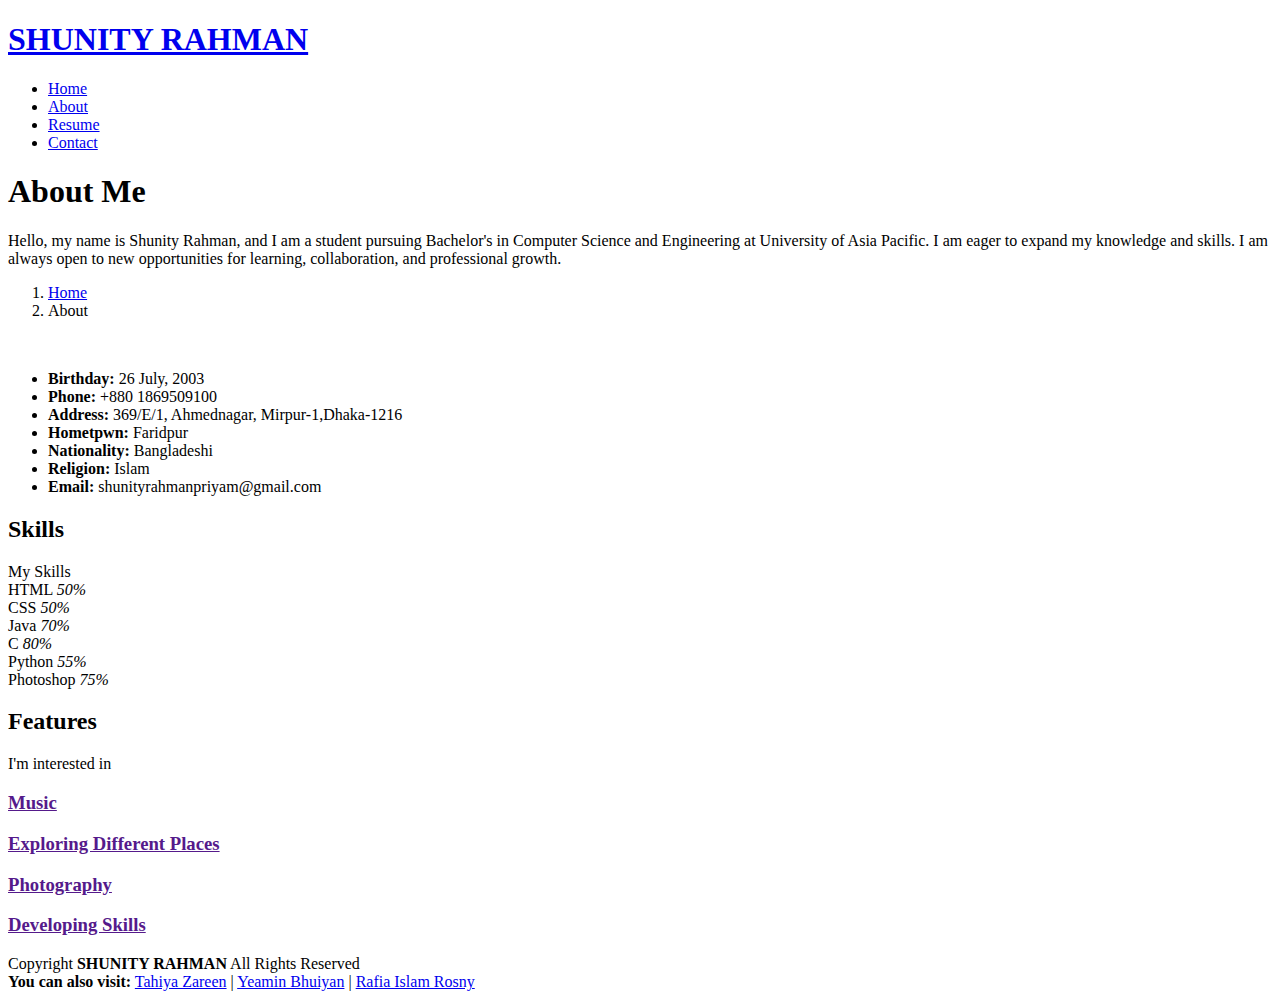
==== about.html @ 14f86980 "Add files via upload" ====
<!DOCTYPE html>
<html lang="en">

<head>
  <meta charset="utf-8">
  <meta content="width=device-width, initial-scale=1.0" name="viewport">
  <title>Shunity Rahman- Portfolio</title>
  <meta name="description" content="">
  <meta name="keywords" content="">

  <!-- Favicons -->
  <link href="assets/img/favicon.png" rel="icon">
  <link href="assets/img/apple-touch-icon.png" rel="apple-touch-icon">

  <!-- Fonts -->
  <link href="https://fonts.googleapis.com" rel="preconnect">
  <link href="https://fonts.gstatic.com" rel="preconnect" crossorigin>
  <link href="https://fonts.googleapis.com/css2?family=Roboto:ital,wght@0,100;0,300;0,400;0,500;0,700;0,900;1,100;1,300;1,400;1,500;1,700;1,900&family=Poppins:ital,wght@0,100;0,200;0,300;0,400;0,500;0,600;0,700;0,800;0,900;1,100;1,200;1,300;1,400;1,500;1,600;1,700;1,800;1,900&family=Raleway:ital,wght@0,100;0,200;0,300;0,400;0,500;0,600;0,700;0,800;0,900;1,100;1,200;1,300;1,400;1,500;1,600;1,700;1,800;1,900&display=swap" rel="stylesheet">

  <!-- Vendor CSS Files -->
  <link href="assets/vendor/bootstrap/css/bootstrap.min.css" rel="stylesheet">
  <link href="assets/vendor/bootstrap-icons/bootstrap-icons.css" rel="stylesheet">
  <link href="assets/vendor/aos/aos.css" rel="stylesheet">
  <link href="assets/vendor/swiper/swiper-bundle.min.css" rel="stylesheet">
  <link href="assets/vendor/glightbox/css/glightbox.min.css" rel="stylesheet">

  <!-- Main CSS File -->
  <link href="assets/css/main.css" rel="stylesheet">

</head>

<body class="about-page">

  <header id="header" class="header d-flex align-items-center fixed-top">
    <div class="container-fluid container-xl position-relative d-flex align-items-center justify-content-between">

      <a href="index.html" class="logo d-flex align-items-center">
        <!-- Uncomment the line below if you also wish to use an image logo -->
        <!-- <img src="assets/img/logo.png" alt=""> -->
        <h1 class="sitename">SHUNITY RAHMAN</h1>
      </a>

      <nav id="navmenu" class="navmenu">
        <ul>
          <li><a href="index.html">Home</a></li>
          <li><a href="about.html" class="active">About</a></li>
          <li><a href="resume.html">Resume</a></li>
          <li><a href="contact.html">Contact</a></li>
        </ul>  
        <i class="mobile-nav-toggle d-xl-none bi bi-list"></i>
      </nav>

    </div>
  </header>

  <main class="main">

    <!-- Page Title -->
    <div class="page-title" data-aos="fade">
      <div class="heading">
        <div class="container">
          <div class="row d-flex justify-content-center text-center">
            <div class="col-lg-8">
              <h1>About Me</h1>
              <p class="mb-0">Hello, my name is Shunity Rahman, and I am a student pursuing Bachelor's in Computer Science and Engineering at University of Asia Pacific. I am eager to expand my knowledge and skills. I am always open to new opportunities for learning, collaboration, and professional growth.</p>
            </div>
          </div>
        </div>
      </div>
      <nav class="breadcrumbs">
        <div class="container">
          <ol>
            <li><a href="index.html">Home</a></li>
            <li class="current">About</li>
          </ol>
        </div>
      </nav>
    </div><!-- End Page Title -->

    <!-- About Section -->
    <section id="about" class="about section">

      <div class="container" data-aos="fade-up" data-aos-delay="100">

        <div class="row gy-4 justify-content-center">
          <div class="col-lg-4">
            <img src="assets/img/PRIYAM 3.jpeg" class="img-fluid" alt="">
          </div>
          <div class="col-lg-8 content">
            <div class="row">
              <div class="col-lg-6">
                <ul>
                  <li><i class="bi bi-chevron-right"></i> <strong>Birthday:</strong> <span>26 July, 2003</span></li>
                  <li><i class="bi bi-chevron-right"></i> <strong>Phone:</strong> <span>+880 1869509100</span></li>
                  <li><i class="bi bi-chevron-right"></i> <strong>Address:</strong> <span>369/E/1, Ahmednagar, Mirpur-1,Dhaka-1216</span></li>
                  <li><i class="bi bi-chevron-right"></i> <strong>Hometpwn:</strong> <span>Faridpur</span></li>
                  <li><i class="bi bi-chevron-right"></i> <strong>Nationality:</strong> <span>Bangladeshi</span></li>
                  <li><i class="bi bi-chevron-right"></i> <strong>Religion:</strong> <span>Islam</span></li>
                  <li><i class="bi bi-chevron-right"></i> <strong>Email:</strong> <span>shunityrahmanpriyam@gmail.com</span></li>
                </ul>
              </div>
            </div>
          </div>
        </div>

      </div>

    </section><!-- /About Section -->

        </div>

      </div>

    </section><!-- /Stats Section -->

    <!-- Skills Section -->
    <section id="skills" class="skills section">

      <!-- Section Title -->
      <div class="container section-title" data-aos="fade-up">
        <h2>Skills</h2>
        <div><span>My</span> <span class="description-title">Skills</span></div>
      </div><!-- End Section Title -->

      <div class="container" data-aos="fade-up" data-aos-delay="100">

        <div class="row skills-content skills-animation">

          <div class="col-lg-6">

            <div class="progress">
              <span class="skill"><span>HTML</span> <i class="val">50%</i></span>
              <div class="progress-bar-wrap">
                <div class="progress-bar" role="progressbar" aria-valuenow="50" aria-valuemin="0" aria-valuemax="100"></div>
              </div>
            </div><!-- End Skills Item -->

            <div class="progress">
              <span class="skill"><span>CSS</span> <i class="val">50%</i></span>
              <div class="progress-bar-wrap">
                <div class="progress-bar" role="progressbar" aria-valuenow="50" aria-valuemin="0" aria-valuemax="100"></div>
              </div>
            </div><!-- End Skills Item -->

            <div class="progress">
              <span class="skill"><span>Java</span> <i class="val">70%</i></span>
              <div class="progress-bar-wrap">
                <div class="progress-bar" role="progressbar" aria-valuenow="70" aria-valuemin="0" aria-valuemax="100"></div>
              </div>
            </div><!-- End Skills Item -->

          </div>

          <div class="col-lg-6">

            <div class="progress">
              <span class="skill"><span>C</span> <i class="val">80%</i></span>
              <div class="progress-bar-wrap">
                <div class="progress-bar" role="progressbar" aria-valuenow="80" aria-valuemin="0" aria-valuemax="100"></div>
              </div>
            </div><!-- End Skills Item -->

            <div class="progress">
              <span class="skill"><span>Python</span> <i class="val">55%</i></span>
              <div class="progress-bar-wrap">
                <div class="progress-bar" role="progressbar" aria-valuenow="55" aria-valuemin="0" aria-valuemax="100"></div>
              </div>
            </div><!-- End Skills Item -->

            <div class="progress">
              <span class="skill"><span>Photoshop</span> <i class="val">75%</i></span>
              <div class="progress-bar-wrap">
                <div class="progress-bar" role="progressbar" aria-valuenow="75" aria-valuemin="0" aria-valuemax="100"></div>
              </div>
            </div><!-- End Skills Item -->

          </div>

        </div>

      </div>

    </section><!-- /Skills Section -->

    <!-- Interests Section -->
    <section id="interests" class="interests section">

      <!-- Section Title -->
      <div class="container section-title" data-aos="fade-up">
        <h2>Features</h2>
        <div><span>I'm</span> <span class="description-title">interested in</span></div>
      </div><!-- End Section Title -->

      <div class="container">

        <div class="row gy-4">

          <div class="col-lg-3 col-md-4" data-aos="fade-up" data-aos-delay="100">
            <div class="features-item">
              <h3><a href="" class="stretched-link">Music</a></h3>
            </div>
          </div><!-- End Feature Item -->

          <div class="col-lg-3 col-md-4" data-aos="fade-up" data-aos-delay="200">
            <div class="features-item">
              <h3><a href="" class="stretched-link">Exploring Different Places</a></h3>
            </div>
          </div><!-- End Feature Item -->

          <div class="col-lg-3 col-md-4" data-aos="fade-up" data-aos-delay="300">
            <div class="features-item">
              <h3><a href="" class="stretched-link">Photography</a></h3>
            </div>
          </div><!-- End Feature Item -->

          <div class="col-lg-3 col-md-4" data-aos="fade-up" data-aos-delay="300">
            <div class="features-item">
              <h3><a href="" class="stretched-link">Developing Skills</a></h3>
            </div>
          </div><!-- End Feature Item -->

        </div>

      </div>

    </section><!-- /Interests Section -->

  </main>

  <footer id="footer" class="footer dark-background">
    <div class="container">
      <div class="social-links d-flex justify-content-center">
          <a href="https://www.facebook.com/shunityrahman.priyam/"><i class="bi bi-facebook"></i></a>
          <a href="https://www.instagram.com/priiiyuum/"><i class="bi bi-instagram"></i></a>
          <a href="https://wa.me/+8801869509100"><i class="bi bi-whatsapp"></i></a>
          <a href="https://www.linkedin.com/in/shunity-rahman-765a6a346/"><i class="bi bi-linkedin"></i></a>
          <a href="https://github.com/shunityrahmanpriyam"><i class="bi bi-github"></i></a>

      </div>
      <div class="container">
        <div class="copyright">
          <span>Copyright</span> <strong class="px-1 sitename">SHUNITY RAHMAN</strong> <span>All Rights Reserved</span>
        </div>
        <div class="text-center mt-3">
          <strong>You can also visit:</strong> 
          <a href="https://tahiya07.github.io/Portfolio/" class="text-light">Tahiya Zareen</a> | 
          <a href="https://yeamin-bhuiyan.github.io/extra/" class="text-light">Yeamin Bhuiyan</a> | 
          <a href="https://r-22201030.github.io/sample/" class="text-light">Rafia Islam Rosny</a>
        </div>

          <!-- All the links in the footer should remain intact. -->
          <!-- You can delete the links only if you've purchased the pro version. -->
          <!-- Licensing information: https://bootstrapmade.com/license/ -->
          <!-- Purchase the pro version with working PHP/AJAX contact form: [buy-url] -->
        </div>
      </div>
    </div>
  </footer>

  <!-- Scroll Top -->
  <a href="#" id="scroll-top" class="scroll-top d-flex align-items-center justify-content-center"><i class="bi bi-arrow-up-short"></i></a>

  <!-- Preloader -->
  <div id="preloader"></div>

  <!-- Vendor JS Files -->
  <script src="assets/vendor/bootstrap/js/bootstrap.bundle.min.js"></script>
  <script src="assets/vendor/php-email-form/validate.js"></script>
  <script src="assets/vendor/aos/aos.js"></script>
  <script src="assets/vendor/typed.js/typed.umd.js"></script>
  <script src="assets/vendor/purecounter/purecounter_vanilla.js"></script>
  <script src="assets/vendor/waypoints/noframework.waypoints.js"></script>
  <script src="assets/vendor/swiper/swiper-bundle.min.js"></script>
  <script src="assets/vendor/glightbox/js/glightbox.min.js"></script>
  <script src="assets/vendor/imagesloaded/imagesloaded.pkgd.min.js"></script>
  <script src="assets/vendor/isotope-layout/isotope.pkgd.min.js"></script>

  <!-- Main JS File -->
  <script src="assets/js/main.js"></script>

</body>

</html>
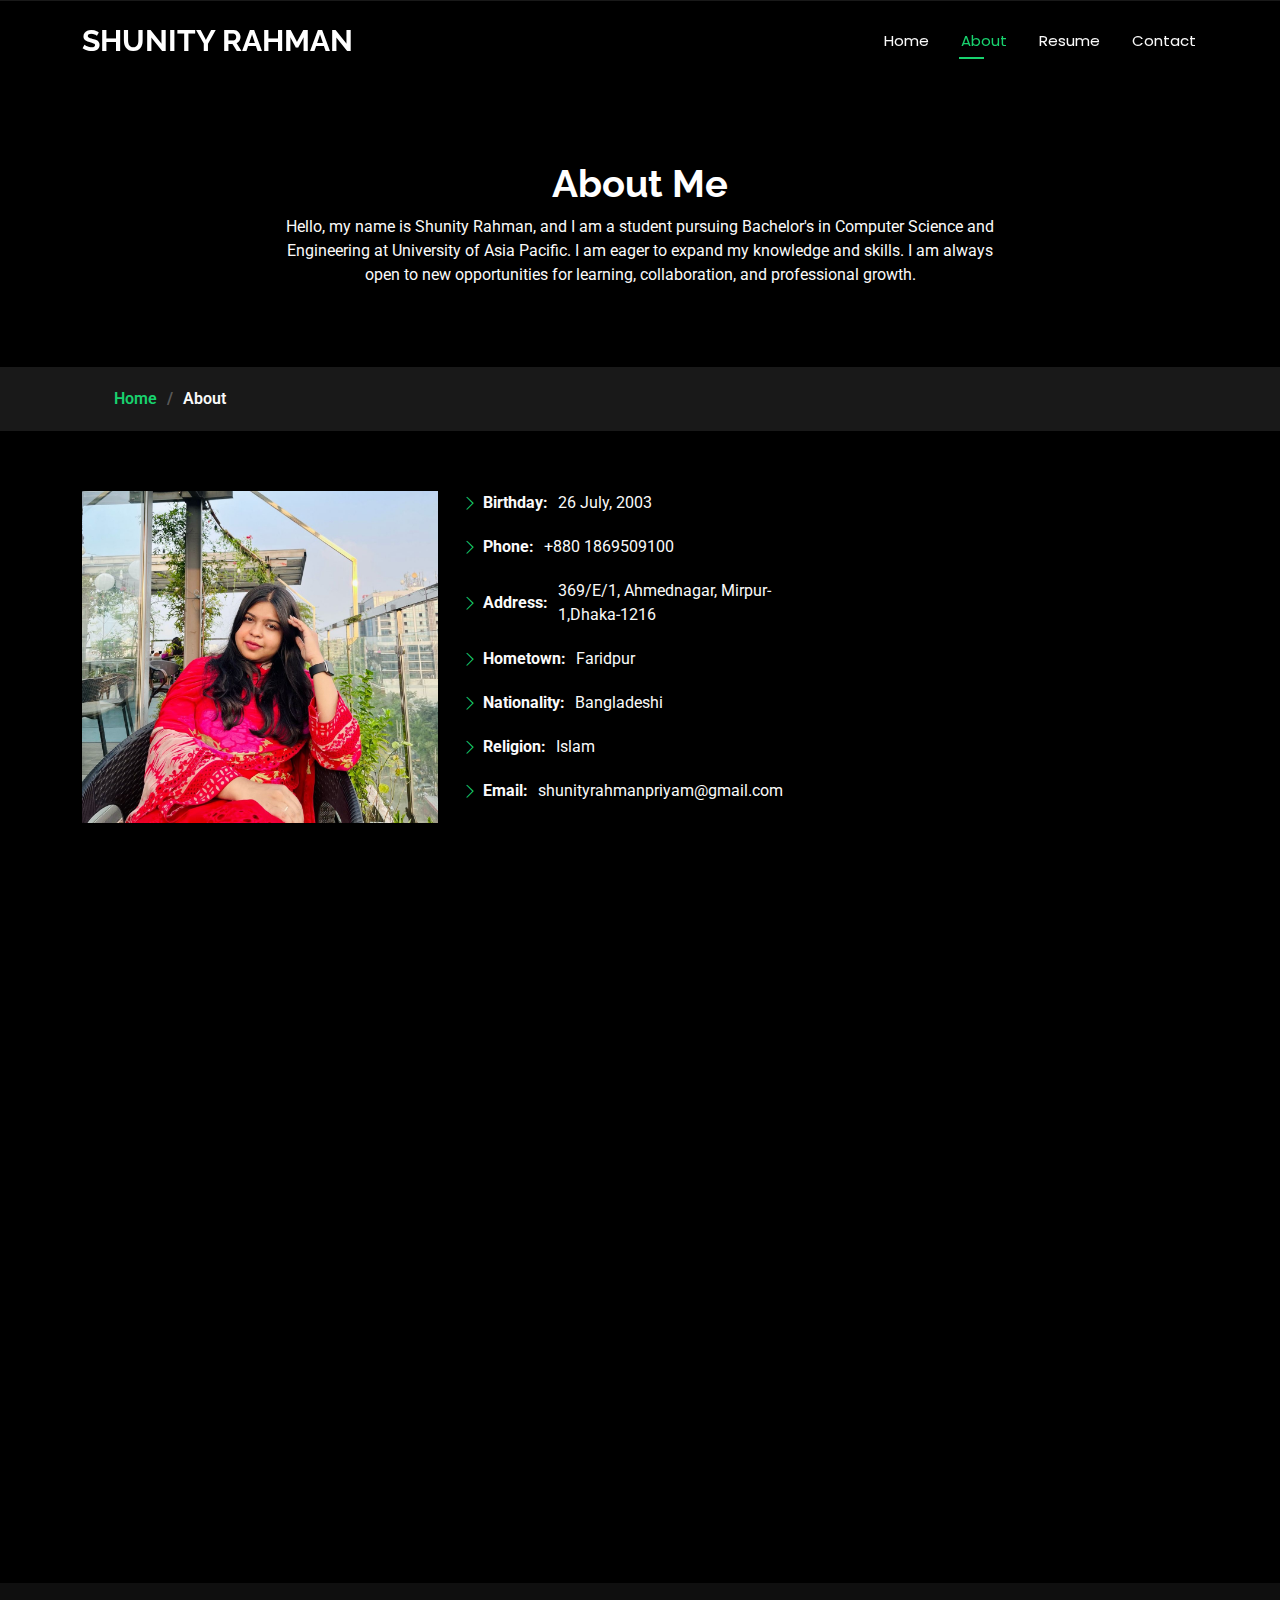
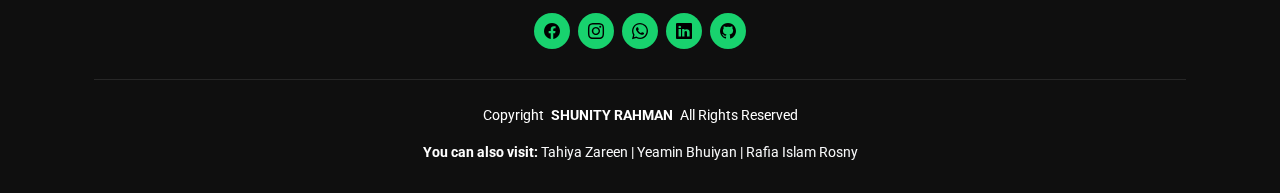
==== commit b340e6cc: "First Commit" ====
--- a/about.html
+++ b/about.html
@@ -93,7 +93,7 @@
                   <li><i class="bi bi-chevron-right"></i> <strong>Birthday:</strong> <span>26 July, 2003</span></li>
                   <li><i class="bi bi-chevron-right"></i> <strong>Phone:</strong> <span>+880 1869509100</span></li>
                   <li><i class="bi bi-chevron-right"></i> <strong>Address:</strong> <span>369/E/1, Ahmednagar, Mirpur-1,Dhaka-1216</span></li>
-                  <li><i class="bi bi-chevron-right"></i> <strong>Hometpwn:</strong> <span>Faridpur</span></li>
+                  <li><i class="bi bi-chevron-right"></i> <strong>Hometown:</strong> <span>Faridpur</span></li>
                   <li><i class="bi bi-chevron-right"></i> <strong>Nationality:</strong> <span>Bangladeshi</span></li>
                   <li><i class="bi bi-chevron-right"></i> <strong>Religion:</strong> <span>Islam</span></li>
                   <li><i class="bi bi-chevron-right"></i> <strong>Email:</strong> <span>shunityrahmanpriyam@gmail.com</span></li>
